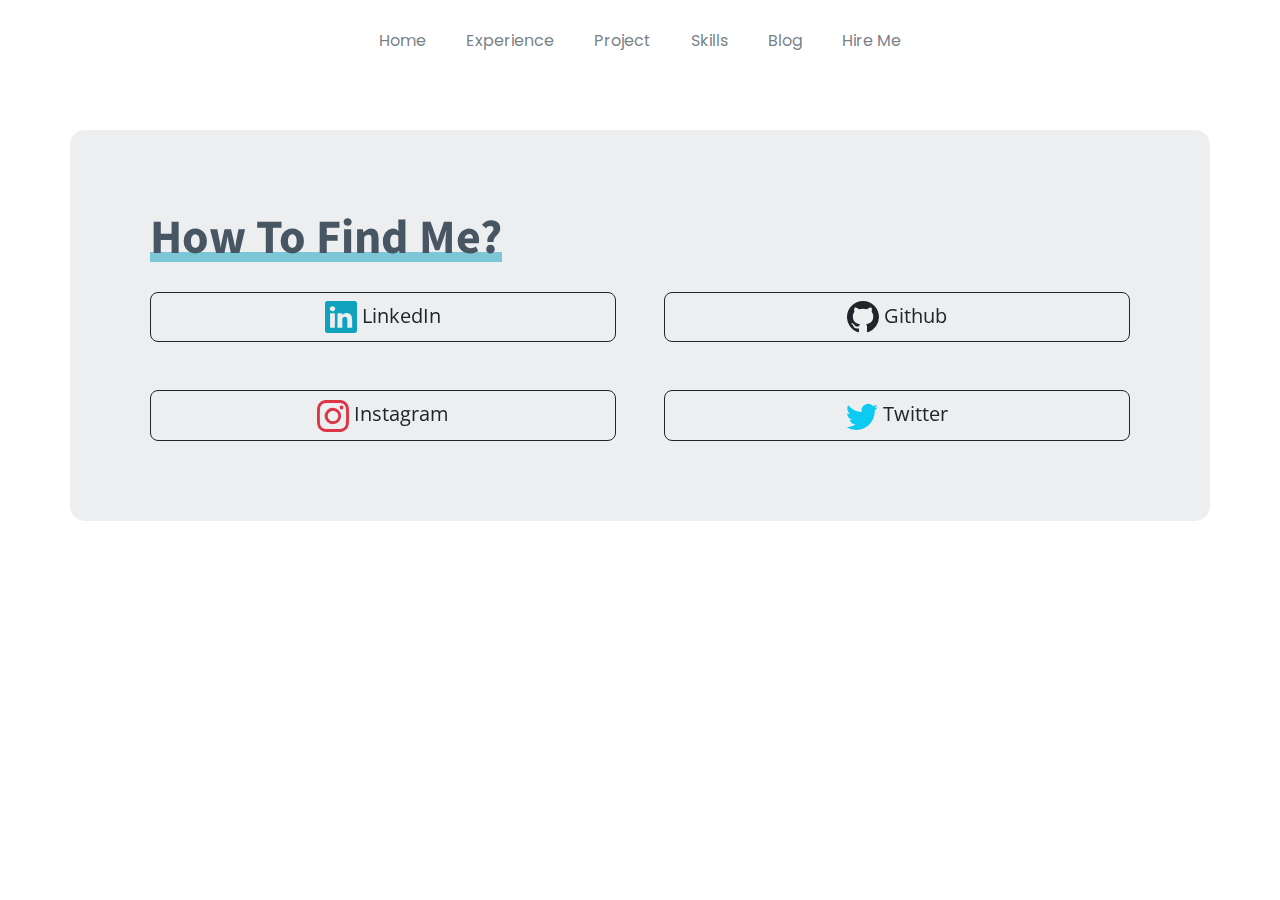
==== contact.html @ 743fdf77 "first commit" ====
<!DOCTYPE html>
<html lang="en">

<head>
    <meta charset="utf-8">
    <meta content="width=device-width, initial-scale=1.0" name="viewport">

    <title>Ahmad Nurul Laiq</title>
    <meta content="" name="description">
    <meta content="" name="keywords">

    <!-- Favicons -->
    <!-- <link href="assets/img/favicon.png" rel="icon">
  <link href="assets/img/apple-touch-icon.png" rel="apple-touch-icon"> -->

    <!-- Google Fonts -->
    <link rel="preconnect" href="https://fonts.googleapis.com">
    <link rel="preconnect" href="https://fonts.gstatic.com" crossorigin>
    <link
        href="https://fonts.googleapis.com/css2?family=Open+Sans:ital,wght@0,300;0,400;0,500;0,600;0,700;1,300;1,400;1,500;1,600;1,700&family=Poppins:ital,wght@0,300;0,400;0,500;0,600;0,700;1,300;1,400;1,500;1,600;1,700&family=Source+Sans+Pro:ital,wght@0,300;0,400;0,600;0,700;1,300;1,400;1,600;1,700&display=swap"
        rel="stylesheet">

    <!-- Vendor CSS Files -->
    <link href="assets/vendor/bootstrap/css/bootstrap.min.css" rel="stylesheet">
    <link href="assets/vendor/bootstrap-icons/bootstrap-icons.css" rel="stylesheet">
    <link href="assets/vendor/aos/aos.css" rel="stylesheet">
    <link href="assets/vendor/glightbox/css/glightbox.min.css" rel="stylesheet">
    <link href="assets/vendor/swiper/swiper-bundle.min.css" rel="stylesheet">

    <!-- Variables CSS Files. Uncomment your preferred color scheme -->
    <link href="assets/css/variables.css" rel="stylesheet">

    <!-- Template Main CSS File -->
    <link href="assets/css/main.css" rel="stylesheet">
</head>

<body>

    <!-- ======= Header ======= -->
    <header id="header" class="header mb-5" data-scrollto-offset="0">
        <div class="container-fluid d-flex align-items-center justify-content-center">

            <nav id="navbar" class="navbar">
                <ul>
                    <li><a class="nav-link scrollto" href="/">Home</a></li>
                    <li><a class="nav-link scrollto" href="/experience.html">Experience</a></li>
                    <li><a class="nav-link scrollto" href="/projects.html">Project</a></li>
                    <li><a class="nav-link scrollto" href="/skills.html">Skills</a></li>
                    <li><a class="nav-link scrollto" href="/blog.html">Blog</a></li>
                    <li><a class="nav-link scrollto" href="/contact.html">Hire Me</a></li>
                </ul>
                <i class="bi bi-list mobile-nav-toggle d-none"></i>
            </nav><!-- .navbar -->

        </div>
    </header><!-- End Header -->

    <section id="cta" class="cta d-flex align-items-center">
        <div class="container aos-init aos-animate" data-aos="zoom-out">
            <div class="col-lg-6 col-md-6 content d-flex flex-column justify-content-center">
                <h3 class="mb-4"><em>How To Find Me?</em></h3>
            </div>

            <div class="row g-5">
                <div class="col-lg-6 col-md-6 content d-flex flex-column justify-content-center">
                    <a href="https://linkedin.com/in/ahmad-nurul-laiq/" target="_blank" class="btn btn-outline-dark btn-lg">
                        <svg xmlns="http://www.w3.org/2000/svg" width="32" height="32" fill="currentColor" class="bi bi-linkedin text-primary" viewBox="0 0 16 16">
                            <path d="M0 1.146C0 .513.526 0 1.175 0h13.65C15.474 0 16 .513 16 1.146v13.708c0 .633-.526 1.146-1.175 1.146H1.175C.526 16 0 15.487 0 14.854V1.146zm4.943 12.248V6.169H2.542v7.225h2.401zm-1.2-8.212c.837 0 1.358-.554 1.358-1.248-.015-.709-.52-1.248-1.342-1.248-.822 0-1.359.54-1.359 1.248 0 .694.521 1.248 1.327 1.248h.016zm4.908 8.212V9.359c0-.216.016-.432.08-.586.173-.431.568-.878 1.232-.878.869 0 1.216.662 1.216 1.634v3.865h2.401V9.25c0-2.22-1.184-3.252-2.764-3.252-1.274 0-1.845.7-2.165 1.193v.025h-.016a5.54 5.54 0 0 1 .016-.025V6.169h-2.4c.03.678 0 7.225 0 7.225h2.4z"/>
                          </svg>
                        LinkedIn
                      </a>
                </div>
                <div class="col-lg-6 col-md-6 content d-flex flex-column justify-content-center">
                    <a href="https://github.com/ahmadlaiq97" target="_blank" class="btn btn-outline-dark btn-lg">
                        <svg xmlns="http://www.w3.org/2000/svg" width="32" height="32" fill="currentColor" class="bi bi-github text-dark" viewBox="0 0 16 16">
                            <path d="M8 0C3.58 0 0 3.58 0 8c0 3.54 2.29 6.53 5.47 7.59.4.07.55-.17.55-.38 0-.19-.01-.82-.01-1.49-2.01.37-2.53-.49-2.69-.94-.09-.23-.48-.94-.82-1.13-.28-.15-.68-.52-.01-.53.63-.01 1.08.58 1.23.82.72 1.21 1.87.87 2.33.66.07-.52.28-.87.51-1.07-1.78-.2-3.64-.89-3.64-3.95 0-.87.31-1.59.82-2.15-.08-.2-.36-1.02.08-2.12 0 0 .67-.21 2.2.82.64-.18 1.32-.27 2-.27.68 0 1.36.09 2 .27 1.53-1.04 2.2-.82 2.2-.82.44 1.1.16 1.92.08 2.12.51.56.82 1.27.82 2.15 0 3.07-1.87 3.75-3.65 3.95.29.25.54.73.54 1.48 0 1.07-.01 1.93-.01 2.2 0 .21.15.46.55.38A8.012 8.012 0 0 0 16 8c0-4.42-3.58-8-8-8z"/>
                          </svg>
                        Github
                      </a>
                </div>
                <div class="col-lg-6 col-md-6 content d-flex flex-column justify-content-center">
                    <a href="https://www.instagram.com/ahmadlaiq__" target="_blank" class="btn btn-outline-dark btn-lg">
                        <svg xmlns="http://www.w3.org/2000/svg" width="32" height="32" fill="currentColor" class="bi bi-instagram text-danger" viewBox="0 0 16 16">
                            <path d="M8 0C5.829 0 5.556.01 4.703.048 3.85.088 3.269.222 2.76.42a3.917 3.917 0 0 0-1.417.923A3.927 3.927 0 0 0 .42 2.76C.222 3.268.087 3.85.048 4.7.01 5.555 0 5.827 0 8.001c0 2.172.01 2.444.048 3.297.04.852.174 1.433.372 1.942.205.526.478.972.923 1.417.444.445.89.719 1.416.923.51.198 1.09.333 1.942.372C5.555 15.99 5.827 16 8 16s2.444-.01 3.298-.048c.851-.04 1.434-.174 1.943-.372a3.916 3.916 0 0 0 1.416-.923c.445-.445.718-.891.923-1.417.197-.509.332-1.09.372-1.942C15.99 10.445 16 10.173 16 8s-.01-2.445-.048-3.299c-.04-.851-.175-1.433-.372-1.941a3.926 3.926 0 0 0-.923-1.417A3.911 3.911 0 0 0 13.24.42c-.51-.198-1.092-.333-1.943-.372C10.443.01 10.172 0 7.998 0h.003zm-.717 1.442h.718c2.136 0 2.389.007 3.232.046.78.035 1.204.166 1.486.275.373.145.64.319.92.599.28.28.453.546.598.92.11.281.24.705.275 1.485.039.843.047 1.096.047 3.231s-.008 2.389-.047 3.232c-.035.78-.166 1.203-.275 1.485a2.47 2.47 0 0 1-.599.919c-.28.28-.546.453-.92.598-.28.11-.704.24-1.485.276-.843.038-1.096.047-3.232.047s-2.39-.009-3.233-.047c-.78-.036-1.203-.166-1.485-.276a2.478 2.478 0 0 1-.92-.598 2.48 2.48 0 0 1-.6-.92c-.109-.281-.24-.705-.275-1.485-.038-.843-.046-1.096-.046-3.233 0-2.136.008-2.388.046-3.231.036-.78.166-1.204.276-1.486.145-.373.319-.64.599-.92.28-.28.546-.453.92-.598.282-.11.705-.24 1.485-.276.738-.034 1.024-.044 2.515-.045v.002zm4.988 1.328a.96.96 0 1 0 0 1.92.96.96 0 0 0 0-1.92zm-4.27 1.122a4.109 4.109 0 1 0 0 8.217 4.109 4.109 0 0 0 0-8.217zm0 1.441a2.667 2.667 0 1 1 0 5.334 2.667 2.667 0 0 1 0-5.334z"/>
                          </svg>
                        Instagram
                      </a>
                </div>
                <div class="col-lg-6 col-md-6 content d-flex flex-column justify-content-center">
                    <a href="https://www.twitter.com/laiqahmad97" target="_blank" class="btn btn-outline-dark btn-lg">
                        <svg xmlns="http://www.w3.org/2000/svg" width="32" height="32" fill="currentColor" class="bi bi-twitter text-info" viewBox="0 0 16 16">
                            <path d="M5.026 15c6.038 0 9.341-5.003 9.341-9.334 0-.14 0-.282-.006-.422A6.685 6.685 0 0 0 16 3.542a6.658 6.658 0 0 1-1.889.518 3.301 3.301 0 0 0 1.447-1.817 6.533 6.533 0 0 1-2.087.793A3.286 3.286 0 0 0 7.875 6.03a9.325 9.325 0 0 1-6.767-3.429 3.289 3.289 0 0 0 1.018 4.382A3.323 3.323 0 0 1 .64 6.575v.045a3.288 3.288 0 0 0 2.632 3.218 3.203 3.203 0 0 1-.865.115 3.23 3.23 0 0 1-.614-.057 3.283 3.283 0 0 0 3.067 2.277A6.588 6.588 0 0 1 .78 13.58a6.32 6.32 0 0 1-.78-.045A9.344 9.344 0 0 0 5.026 15z"/>
                          </svg>
                        Twitter
                      </a>
                </div>
            </div>

        </div>
    </section>

    <div id="preloader"></div>

    <!-- Vendor JS Files -->
    <script src="assets/vendor/bootstrap/js/bootstrap.bundle.min.js"></script>
    <script src="assets/vendor/aos/aos.js"></script>
    <script src="assets/vendor/glightbox/js/glightbox.min.js"></script>
    <script src="assets/vendor/isotope-layout/isotope.pkgd.min.js"></script>
    <script src="assets/vendor/swiper/swiper-bundle.min.js"></script>
    <script src="assets/vendor/php-email-form/validate.js"></script>

    <!-- Template Main JS File -->
    <script src="assets/js/main.js"></script>

</body>

</html>
---- assets/css/variables.css ----
:root {

  /* Fonts */
  --font-default: 'Open Sans', system-ui, -apple-system, "Segoe UI", Roboto, "Helvetica Neue", Arial, "Noto Sans", "Liberation Sans", sans-serif, "Apple Color Emoji", "Segoe UI Emoji", "Segoe UI Symbol", "Noto Color Emoji";
  --font-primary: 'Source Sans Pro', sans-serif;
  --font-secondary: 'Poppins', sans-serif;

  /* Colors */
  /* The *-rgb color names are simply the RGB converted value of the corresponding color for use in the rgba() function */

  /* Default text color */
  --color-default: #1a1f24;
  --color-default-rgb: 26, 31, 36;

  /* Defult links color */
  --color-links: #0ea2bd;
  --color-links-hover: #1ec3e0;

  /* Primay colors */
  --color-primary: #0ea2bd;
  --color-primary-light: #1ec3e0;
  --color-primary-dark: #0189a1;

  --color-primary-rgb: 14, 162, 189;
  --color-primary-light-rgb: 30, 195, 224;
  --color-primary-dark-rgb: 1, 137, 161;

  /* Secondary colors */
  --color-secondary: #485664;
  --color-secondary-light: #8f9fae;
  --color-secondary-dark: #3a4753;

  --color-secondary-rgb: 72, 86, 100;
  --color-secondary-light-rgb: 143, 159, 174;
  --color-secondary-dark-rgb: 58, 71, 83;

  /* General colors */
  --color-blue: #0d6efd;
  --color-blue-rgb: 13, 110, 253;

  --color-indigo: #6610f2;
  --color-indigo-rgb: 102, 16, 242;

  --color-purple: #6f42c1;
  --color-purple-rgb: 111, 66, 193;

  --color-pink: #f3268c;
  --color-pink-rgb: 243, 38, 140;

  --color-red: #df1529;
  --color-red-rgb: 223, 21, 4;

  --color-orange: #fd7e14;
  --color-orange-rgb: 253, 126, 20;

  --color-yellow: #ffc107;
  --color-yellow-rgb: 255, 193, 7;

  --color-green: #059652;
  --color-green-rgb: 5, 150, 82;

  --color-teal: #20c997;
  --color-teal-rgb: 32, 201, 151;

  --color-cyan: #0dcaf0;
  --color-cyan-rgb: 13, 202, 240;

  --color-white: #ffffff;
  --color-white-rgb: 255, 255, 255;

  --color-gray: #6c757d;
  --color-gray-rgb: 108, 117, 125;

  --color-black: #000000;
  --color-black-rgb: 0, 0, 0;
  
}

/*--------------------------------------------------------------
# 2. Override default Bootstrap variables
--------------------------------------------------------------*/
:root {

  --bs-blue: var(--color-blue);
  --bs-indigo: var(--color-indigo);
  --bs-purple: var(--color-purple);
  --bs-pink: var(--color-pink);
  --bs-red: var(--color-red);
  --bs-orange: var(--color-orange);
  --bs-yellow: var(--color-yellow);
  --bs-green: var(--color-green);
  --bs-teal: var(--color-teal);
  --bs-cyan: var(--color-cyan);
  --bs-white: var(--color-white);
  --bs-gray: var(--color-gray);
  --bs-gray-dark: #343a40;
  --bs-gray-100: #f8f9fa;
  --bs-gray-200: #e9ecef;
  --bs-gray-300: #dee2e6;
  --bs-gray-400: #ced4da;
  --bs-gray-500: #adb5bd;
  --bs-gray-600: #6c757d;
  --bs-gray-700: #495057;
  --bs-gray-800: #343a40;
  --bs-gray-900: #212529;
  --bs-primary: var(--color-blue);
  --bs-secondary: var(--color-blue);
  --bs-success: #198754;
  --bs-info: #0dcaf0;
  --bs-warning: #ffc107;
  --bs-danger: #dc3545;
  --bs-light: #f8f9fa;
  --bs-dark: #212529;
  --bs-primary-rgb: var(--color-primary-rgb);
  --bs-secondary-rgb: var(--color-secondary-rgb);
  --bs-success-rgb: 25, 135, 84;
  --bs-info-rgb: 13, 202, 240;
  --bs-warning-rgb: 255, 193, 7;
  --bs-danger-rgb: 220, 53, 69;
  --bs-light-rgb: 248, 249, 250;
  --bs-dark-rgb: 33, 37, 41;
  --bs-white-rgb: var(--color-white-rgb);
  --bs-black-rgb: var(--color-black-rgb);
  --bs-body-color-rgb: var(--color-default-rgb);
  --bs-body-bg-rgb: 255, 255, 255;
  --bs-font-sans-serif: var(--font-default);
  --bs-font-monospace: SFMono-Regular, Menlo, Monaco, Consolas, "Liberation Mono", "Courier New", monospace;
  --bs-gradient: linear-gradient(180deg, rgba(255, 255, 255, 0.15), rgba(255, 255, 255, 0));
  --bs-body-font-family: var(--font-default);
  --bs-body-font-size: 1rem;
  --bs-body-font-weight: 400;
  --bs-body-line-height: 1.5;
  --bs-body-color: var(--color-default);
  --bs-body-bg: #fff;

}

/*--------------------------------------------------------------
# 3. Set color and background class names
--------------------------------------------------------------*/
/* Fonts */
.font-default { font-family: var(--font-default) !important; }
.font-primary { font-family: var(--font-primary) !important;}
.font-secondary { font-family: var(--font-secondary) !important; }

/* Text Colors */
.color-default { color: var(--color-default) !important; }
.color-links { color: var(--color-links) !important; }
.color-links:hover { color: var(--color-links-hover) !important; }
.color-primary { color: var(--color-primary) !important; }
.color-primary-light { color: var(--color-primary-light) !important; }
.color-primary-dark { color: var(--color-primary-dark) !important; }
.color-secondary { color: var(--color-secondary) !important; }
.color-secondary-light { color: var(--color-secondary-light) !important; }
.color-secondary-dark { color: var(--color-secondary-dark) !important; }
.color-blue { color: var(--color-blue) !important; }
.color-indigo { color: var(--color-indigo) !important; }
.color-purple { color: var(--color-purple) !important; }
.color-pink { color: var(--color-pink) !important; }
.color-red { color: var(--color-red) !important; }
.color-orange { color: var(--color-orange) !important; }
.color-yellow { color: var(--color-yellow) !important; }
.color-green { color: var(--color-green) !important; }
.color-teal { color: var(--color-teal) !important; }
.color-cyan { color: var(--color-cyan) !important; }
.color-white { color: var(--color-white) !important; }
.color-gray { color: var(--color-gray) !important; }
.color-black { color: var(--color-black) !important; }

/* Background Colors */
.bg-default { background-color: var(--color-default) !important; }
.bg-primary { background-color: var(--color-primary) !important; }
.bg-primary-light { background-color: var(--color-primary-light) !important; }
.bg-primary-dark { background-color: var(--color-primary-dark) !important; }
.bg-secondary { background-color: var(--color-secondary) !important; }
.bg-secondary-light { background-color: var(--color-secondary-light) !important; }
.bg-secondary-dark { background-color: var(--color-secondary-dark) !important; }
.bg-blue { background-color: var(--color-blue) !important; }
.bg-indigo { background-color: var(--color-indigo) !important; }
.bg-purple { background-color: var(--color-purple) !important; }
.bg-pink { background-color: var(--color-pink) !important; }
.bg-red { background-color: var(--color-red) !important; }
.bg-orange { background-color: var(--color-orange) !important; }
.bg-yellow { background-color: var(--color-yellow) !important; }
.bg-green { background-color: var(--color-green) !important; }
.bg-teal { background-color: var(--color-teal) !important; }
.bg-cyan { background-color: var(--color-cyan) !important; }
.bg-white { background-color: var(--color-white) !important; }
.bg-gray { background-color: var(--color-gray) !important; }
.bg-black { background-color: var(--color-black) !important; }
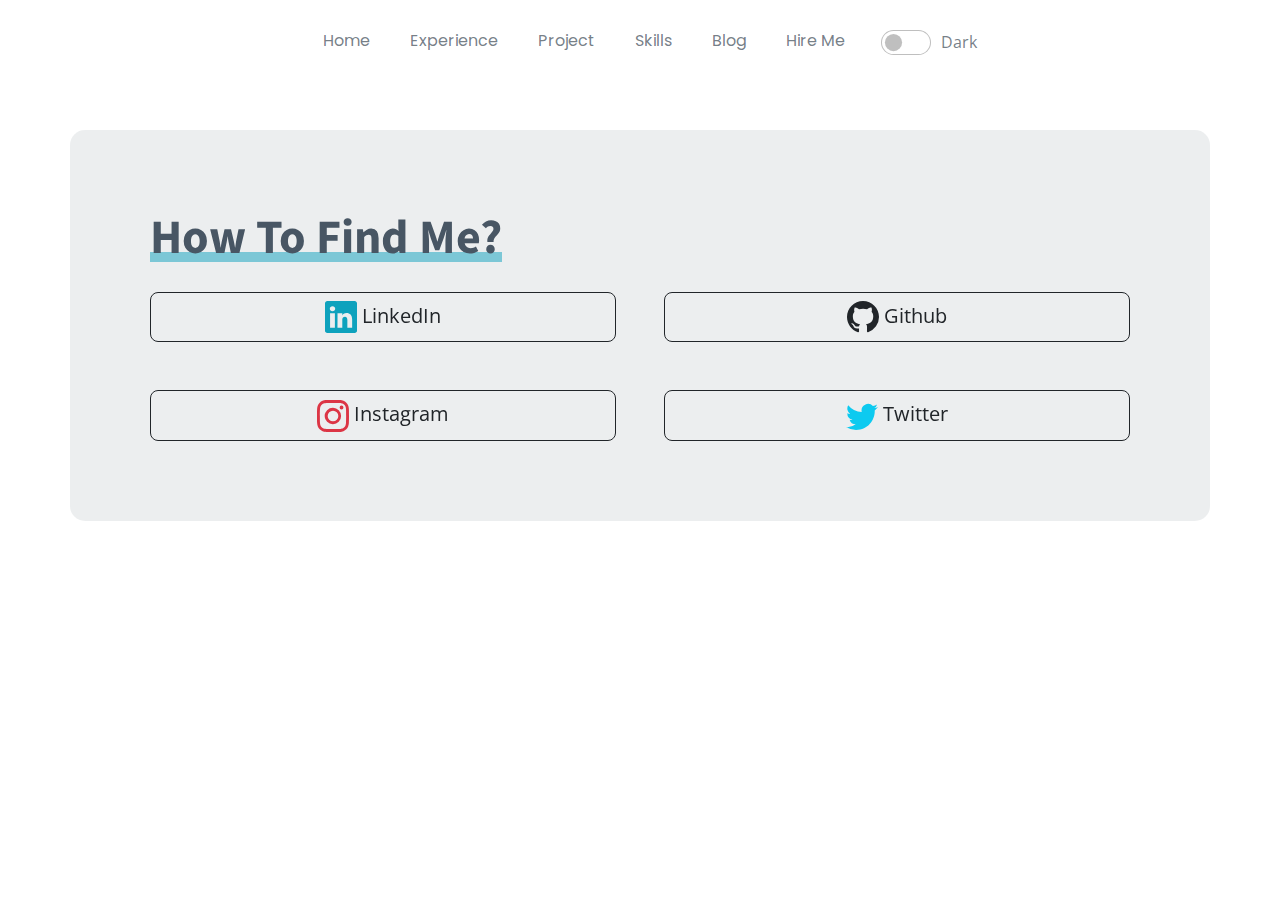
==== commit 63dd5dc6: "add darkmode" ====
--- a/contact.html
+++ b/contact.html
@@ -2,116 +2,152 @@
 <html lang="en">
 
 <head>
-    <meta charset="utf-8">
-    <meta content="width=device-width, initial-scale=1.0" name="viewport">
+  <meta charset="utf-8">
+  <meta content="width=device-width, initial-scale=1.0" name="viewport">
 
-    <title>Ahmad Nurul Laiq</title>
-    <meta content="" name="description">
-    <meta content="" name="keywords">
+  <title>Ahmad Nurul Laiq</title>
+  <meta content="" name="description">
+  <meta content="" name="keywords">
 
-    <!-- Favicons -->
-    <!-- <link href="assets/img/favicon.png" rel="icon">
+  <!-- Favicons -->
+  <!-- <link href="assets/img/favicon.png" rel="icon">
   <link href="assets/img/apple-touch-icon.png" rel="apple-touch-icon"> -->
 
-    <!-- Google Fonts -->
-    <link rel="preconnect" href="https://fonts.googleapis.com">
-    <link rel="preconnect" href="https://fonts.gstatic.com" crossorigin>
-    <link
-        href="https://fonts.googleapis.com/css2?family=Open+Sans:ital,wght@0,300;0,400;0,500;0,600;0,700;1,300;1,400;1,500;1,600;1,700&family=Poppins:ital,wght@0,300;0,400;0,500;0,600;0,700;1,300;1,400;1,500;1,600;1,700&family=Source+Sans+Pro:ital,wght@0,300;0,400;0,600;0,700;1,300;1,400;1,600;1,700&display=swap"
-        rel="stylesheet">
+  <!-- Google Fonts -->
+  <link rel="preconnect" href="https://fonts.googleapis.com">
+  <link rel="preconnect" href="https://fonts.gstatic.com" crossorigin>
+  <link
+    href="https://fonts.googleapis.com/css2?family=Open+Sans:ital,wght@0,300;0,400;0,500;0,600;0,700;1,300;1,400;1,500;1,600;1,700&family=Poppins:ital,wght@0,300;0,400;0,500;0,600;0,700;1,300;1,400;1,500;1,600;1,700&family=Source+Sans+Pro:ital,wght@0,300;0,400;0,600;0,700;1,300;1,400;1,600;1,700&display=swap"
+    rel="stylesheet">
 
-    <!-- Vendor CSS Files -->
-    <link href="assets/vendor/bootstrap/css/bootstrap.min.css" rel="stylesheet">
-    <link href="assets/vendor/bootstrap-icons/bootstrap-icons.css" rel="stylesheet">
-    <link href="assets/vendor/aos/aos.css" rel="stylesheet">
-    <link href="assets/vendor/glightbox/css/glightbox.min.css" rel="stylesheet">
-    <link href="assets/vendor/swiper/swiper-bundle.min.css" rel="stylesheet">
+  <!-- Vendor CSS Files -->
+  <link href="assets/vendor/bootstrap/css/bootstrap.min.css" rel="stylesheet">
+  <link href="assets/vendor/bootstrap-icons/bootstrap-icons.css" rel="stylesheet">
+  <link href="assets/vendor/aos/aos.css" rel="stylesheet">
+  <link href="assets/vendor/glightbox/css/glightbox.min.css" rel="stylesheet">
+  <link href="assets/vendor/swiper/swiper-bundle.min.css" rel="stylesheet">
 
-    <!-- Variables CSS Files. Uncomment your preferred color scheme -->
-    <link href="assets/css/variables.css" rel="stylesheet">
+  <!-- Variables CSS Files. Uncomment your preferred color scheme -->
+  <link href="assets/css/variables.css" rel="stylesheet">
 
-    <!-- Template Main CSS File -->
-    <link href="assets/css/main.css" rel="stylesheet">
+  <!-- Template Main CSS File -->
+  <link href="assets/css/main.css" rel="stylesheet">
 </head>
 
 <body>
 
-    <!-- ======= Header ======= -->
-    <header id="header" class="header mb-5" data-scrollto-offset="0">
-        <div class="container-fluid d-flex align-items-center justify-content-center">
+  <!-- ======= Header ======= -->
+  <header id="header" class="header mb-5" data-scrollto-offset="0">
+    <div class="container-fluid d-flex align-items-center justify-content-center">
 
-            <nav id="navbar" class="navbar">
-                <ul>
-                    <li><a class="nav-link scrollto" href="/">Home</a></li>
-                    <li><a class="nav-link scrollto" href="/experience.html">Experience</a></li>
-                    <li><a class="nav-link scrollto" href="/projects.html">Project</a></li>
-                    <li><a class="nav-link scrollto" href="/skills.html">Skills</a></li>
-                    <li><a class="nav-link scrollto" href="/blog.html">Blog</a></li>
-                    <li><a class="nav-link scrollto" href="/contact.html">Hire Me</a></li>
-                </ul>
-                <i class="bi bi-list mobile-nav-toggle d-none"></i>
-            </nav><!-- .navbar -->
+      <nav id="navbar" class="navbar">
+        <ul>
+          <li><a class="nav-link scrollto" href="/">Home</a></li>
+          <li><a class="nav-link scrollto" href="/experience.html">Experience</a></li>
+          <li><a class="nav-link scrollto" href="/projects.html">Project</a></li>
+          <li><a class="nav-link scrollto" href="/skills.html">Skills</a></li>
+          <li><a class="nav-link scrollto" href="#">Blog</a></li>
+          <li><a class="nav-link scrollto" href="/contact.html">Hire Me</a></li>
+          <li>
+            <div class="form-check form-switch nav-link scrollto">
+              <input type="checkbox" class="form-check-input" id="checkbox" onclick="setDarkMode()">
+              <label class="custom-control-label mt-1" for="checkbox">Dark</label>
+            </div>
+          </li>
+        </ul>
+        <i class="bi bi-list mobile-nav-toggle d-none"></i>
+      </nav><!-- .navbar -->
 
+    </div>
+  </header><!-- End Header -->
+
+  <section id="cta" class="cta d-flex align-items-center">
+    <div class="container aos-init aos-animate" data-aos="zoom-out">
+      <div class="col-lg-6 col-md-6 content d-flex flex-column justify-content-center">
+        <h3 class="mb-4"><em>How To Find Me?</em></h3>
+      </div>
+
+      <div class="row g-5">
+        <div class="col-lg-6 col-md-6 content d-flex flex-column justify-content-center">
+          <a href="https://linkedin.com/in/ahmad-nurul-laiq/" target="_blank" class="btn btn-outline-dark btn-lg">
+            <svg xmlns="http://www.w3.org/2000/svg" width="32" height="32" fill="currentColor"
+              class="bi bi-linkedin text-primary" viewBox="0 0 16 16">
+              <path
+                d="M0 1.146C0 .513.526 0 1.175 0h13.65C15.474 0 16 .513 16 1.146v13.708c0 .633-.526 1.146-1.175 1.146H1.175C.526 16 0 15.487 0 14.854V1.146zm4.943 12.248V6.169H2.542v7.225h2.401zm-1.2-8.212c.837 0 1.358-.554 1.358-1.248-.015-.709-.52-1.248-1.342-1.248-.822 0-1.359.54-1.359 1.248 0 .694.521 1.248 1.327 1.248h.016zm4.908 8.212V9.359c0-.216.016-.432.08-.586.173-.431.568-.878 1.232-.878.869 0 1.216.662 1.216 1.634v3.865h2.401V9.25c0-2.22-1.184-3.252-2.764-3.252-1.274 0-1.845.7-2.165 1.193v.025h-.016a5.54 5.54 0 0 1 .016-.025V6.169h-2.4c.03.678 0 7.225 0 7.225h2.4z" />
+            </svg>
+            LinkedIn
+          </a>
         </div>
-    </header><!-- End Header -->
+        <div class="col-lg-6 col-md-6 content d-flex flex-column justify-content-center">
+          <a href="https://github.com/ahmadlaiq97" target="_blank" class="btn btn-outline-dark btn-lg">
+            <svg xmlns="http://www.w3.org/2000/svg" width="32" height="32" fill="currentColor"
+              class="bi bi-github text-dark" viewBox="0 0 16 16">
+              <path
+                d="M8 0C3.58 0 0 3.58 0 8c0 3.54 2.29 6.53 5.47 7.59.4.07.55-.17.55-.38 0-.19-.01-.82-.01-1.49-2.01.37-2.53-.49-2.69-.94-.09-.23-.48-.94-.82-1.13-.28-.15-.68-.52-.01-.53.63-.01 1.08.58 1.23.82.72 1.21 1.87.87 2.33.66.07-.52.28-.87.51-1.07-1.78-.2-3.64-.89-3.64-3.95 0-.87.31-1.59.82-2.15-.08-.2-.36-1.02.08-2.12 0 0 .67-.21 2.2.82.64-.18 1.32-.27 2-.27.68 0 1.36.09 2 .27 1.53-1.04 2.2-.82 2.2-.82.44 1.1.16 1.92.08 2.12.51.56.82 1.27.82 2.15 0 3.07-1.87 3.75-3.65 3.95.29.25.54.73.54 1.48 0 1.07-.01 1.93-.01 2.2 0 .21.15.46.55.38A8.012 8.012 0 0 0 16 8c0-4.42-3.58-8-8-8z" />
+            </svg>
+            Github
+          </a>
+        </div>
+        <div class="col-lg-6 col-md-6 content d-flex flex-column justify-content-center">
+          <a href="https://www.instagram.com/ahmadlaiq__" target="_blank" class="btn btn-outline-dark btn-lg">
+            <svg xmlns="http://www.w3.org/2000/svg" width="32" height="32" fill="currentColor"
+              class="bi bi-instagram text-danger" viewBox="0 0 16 16">
+              <path
+                d="M8 0C5.829 0 5.556.01 4.703.048 3.85.088 3.269.222 2.76.42a3.917 3.917 0 0 0-1.417.923A3.927 3.927 0 0 0 .42 2.76C.222 3.268.087 3.85.048 4.7.01 5.555 0 5.827 0 8.001c0 2.172.01 2.444.048 3.297.04.852.174 1.433.372 1.942.205.526.478.972.923 1.417.444.445.89.719 1.416.923.51.198 1.09.333 1.942.372C5.555 15.99 5.827 16 8 16s2.444-.01 3.298-.048c.851-.04 1.434-.174 1.943-.372a3.916 3.916 0 0 0 1.416-.923c.445-.445.718-.891.923-1.417.197-.509.332-1.09.372-1.942C15.99 10.445 16 10.173 16 8s-.01-2.445-.048-3.299c-.04-.851-.175-1.433-.372-1.941a3.926 3.926 0 0 0-.923-1.417A3.911 3.911 0 0 0 13.24.42c-.51-.198-1.092-.333-1.943-.372C10.443.01 10.172 0 7.998 0h.003zm-.717 1.442h.718c2.136 0 2.389.007 3.232.046.78.035 1.204.166 1.486.275.373.145.64.319.92.599.28.28.453.546.598.92.11.281.24.705.275 1.485.039.843.047 1.096.047 3.231s-.008 2.389-.047 3.232c-.035.78-.166 1.203-.275 1.485a2.47 2.47 0 0 1-.599.919c-.28.28-.546.453-.92.598-.28.11-.704.24-1.485.276-.843.038-1.096.047-3.232.047s-2.39-.009-3.233-.047c-.78-.036-1.203-.166-1.485-.276a2.478 2.478 0 0 1-.92-.598 2.48 2.48 0 0 1-.6-.92c-.109-.281-.24-.705-.275-1.485-.038-.843-.046-1.096-.046-3.233 0-2.136.008-2.388.046-3.231.036-.78.166-1.204.276-1.486.145-.373.319-.64.599-.92.28-.28.546-.453.92-.598.282-.11.705-.24 1.485-.276.738-.034 1.024-.044 2.515-.045v.002zm4.988 1.328a.96.96 0 1 0 0 1.92.96.96 0 0 0 0-1.92zm-4.27 1.122a4.109 4.109 0 1 0 0 8.217 4.109 4.109 0 0 0 0-8.217zm0 1.441a2.667 2.667 0 1 1 0 5.334 2.667 2.667 0 0 1 0-5.334z" />
+            </svg>
+            Instagram
+          </a>
+        </div>
+        <div class="col-lg-6 col-md-6 content d-flex flex-column justify-content-center">
+          <a href="https://www.twitter.com/laiqahmad97" target="_blank" class="btn btn-outline-dark btn-lg">
+            <svg xmlns="http://www.w3.org/2000/svg" width="32" height="32" fill="currentColor"
+              class="bi bi-twitter text-info" viewBox="0 0 16 16">
+              <path
+                d="M5.026 15c6.038 0 9.341-5.003 9.341-9.334 0-.14 0-.282-.006-.422A6.685 6.685 0 0 0 16 3.542a6.658 6.658 0 0 1-1.889.518 3.301 3.301 0 0 0 1.447-1.817 6.533 6.533 0 0 1-2.087.793A3.286 3.286 0 0 0 7.875 6.03a9.325 9.325 0 0 1-6.767-3.429 3.289 3.289 0 0 0 1.018 4.382A3.323 3.323 0 0 1 .64 6.575v.045a3.288 3.288 0 0 0 2.632 3.218 3.203 3.203 0 0 1-.865.115 3.23 3.23 0 0 1-.614-.057 3.283 3.283 0 0 0 3.067 2.277A6.588 6.588 0 0 1 .78 13.58a6.32 6.32 0 0 1-.78-.045A9.344 9.344 0 0 0 5.026 15z" />
+            </svg>
+            Twitter
+          </a>
+        </div>
+      </div>
 
-    <section id="cta" class="cta d-flex align-items-center">
-        <div class="container aos-init aos-animate" data-aos="zoom-out">
-            <div class="col-lg-6 col-md-6 content d-flex flex-column justify-content-center">
-                <h3 class="mb-4"><em>How To Find Me?</em></h3>
-            </div>
+    </div>
+  </section>
 
-            <div class="row g-5">
-                <div class="col-lg-6 col-md-6 content d-flex flex-column justify-content-center">
-                    <a href="https://linkedin.com/in/ahmad-nurul-laiq/" target="_blank" class="btn btn-outline-dark btn-lg">
-                        <svg xmlns="http://www.w3.org/2000/svg" width="32" height="32" fill="currentColor" class="bi bi-linkedin text-primary" viewBox="0 0 16 16">
-                            <path d="M0 1.146C0 .513.526 0 1.175 0h13.65C15.474 0 16 .513 16 1.146v13.708c0 .633-.526 1.146-1.175 1.146H1.175C.526 16 0 15.487 0 14.854V1.146zm4.943 12.248V6.169H2.542v7.225h2.401zm-1.2-8.212c.837 0 1.358-.554 1.358-1.248-.015-.709-.52-1.248-1.342-1.248-.822 0-1.359.54-1.359 1.248 0 .694.521 1.248 1.327 1.248h.016zm4.908 8.212V9.359c0-.216.016-.432.08-.586.173-.431.568-.878 1.232-.878.869 0 1.216.662 1.216 1.634v3.865h2.401V9.25c0-2.22-1.184-3.252-2.764-3.252-1.274 0-1.845.7-2.165 1.193v.025h-.016a5.54 5.54 0 0 1 .016-.025V6.169h-2.4c.03.678 0 7.225 0 7.225h2.4z"/>
-                          </svg>
-                        LinkedIn
-                      </a>
-                </div>
-                <div class="col-lg-6 col-md-6 content d-flex flex-column justify-content-center">
-                    <a href="https://github.com/ahmadlaiq97" target="_blank" class="btn btn-outline-dark btn-lg">
-                        <svg xmlns="http://www.w3.org/2000/svg" width="32" height="32" fill="currentColor" class="bi bi-github text-dark" viewBox="0 0 16 16">
-                            <path d="M8 0C3.58 0 0 3.58 0 8c0 3.54 2.29 6.53 5.47 7.59.4.07.55-.17.55-.38 0-.19-.01-.82-.01-1.49-2.01.37-2.53-.49-2.69-.94-.09-.23-.48-.94-.82-1.13-.28-.15-.68-.52-.01-.53.63-.01 1.08.58 1.23.82.72 1.21 1.87.87 2.33.66.07-.52.28-.87.51-1.07-1.78-.2-3.64-.89-3.64-3.95 0-.87.31-1.59.82-2.15-.08-.2-.36-1.02.08-2.12 0 0 .67-.21 2.2.82.64-.18 1.32-.27 2-.27.68 0 1.36.09 2 .27 1.53-1.04 2.2-.82 2.2-.82.44 1.1.16 1.92.08 2.12.51.56.82 1.27.82 2.15 0 3.07-1.87 3.75-3.65 3.95.29.25.54.73.54 1.48 0 1.07-.01 1.93-.01 2.2 0 .21.15.46.55.38A8.012 8.012 0 0 0 16 8c0-4.42-3.58-8-8-8z"/>
-                          </svg>
-                        Github
-                      </a>
-                </div>
-                <div class="col-lg-6 col-md-6 content d-flex flex-column justify-content-center">
-                    <a href="https://www.instagram.com/ahmadlaiq__" target="_blank" class="btn btn-outline-dark btn-lg">
-                        <svg xmlns="http://www.w3.org/2000/svg" width="32" height="32" fill="currentColor" class="bi bi-instagram text-danger" viewBox="0 0 16 16">
-                            <path d="M8 0C5.829 0 5.556.01 4.703.048 3.85.088 3.269.222 2.76.42a3.917 3.917 0 0 0-1.417.923A3.927 3.927 0 0 0 .42 2.76C.222 3.268.087 3.85.048 4.7.01 5.555 0 5.827 0 8.001c0 2.172.01 2.444.048 3.297.04.852.174 1.433.372 1.942.205.526.478.972.923 1.417.444.445.89.719 1.416.923.51.198 1.09.333 1.942.372C5.555 15.99 5.827 16 8 16s2.444-.01 3.298-.048c.851-.04 1.434-.174 1.943-.372a3.916 3.916 0 0 0 1.416-.923c.445-.445.718-.891.923-1.417.197-.509.332-1.09.372-1.942C15.99 10.445 16 10.173 16 8s-.01-2.445-.048-3.299c-.04-.851-.175-1.433-.372-1.941a3.926 3.926 0 0 0-.923-1.417A3.911 3.911 0 0 0 13.24.42c-.51-.198-1.092-.333-1.943-.372C10.443.01 10.172 0 7.998 0h.003zm-.717 1.442h.718c2.136 0 2.389.007 3.232.046.78.035 1.204.166 1.486.275.373.145.64.319.92.599.28.28.453.546.598.92.11.281.24.705.275 1.485.039.843.047 1.096.047 3.231s-.008 2.389-.047 3.232c-.035.78-.166 1.203-.275 1.485a2.47 2.47 0 0 1-.599.919c-.28.28-.546.453-.92.598-.28.11-.704.24-1.485.276-.843.038-1.096.047-3.232.047s-2.39-.009-3.233-.047c-.78-.036-1.203-.166-1.485-.276a2.478 2.478 0 0 1-.92-.598 2.48 2.48 0 0 1-.6-.92c-.109-.281-.24-.705-.275-1.485-.038-.843-.046-1.096-.046-3.233 0-2.136.008-2.388.046-3.231.036-.78.166-1.204.276-1.486.145-.373.319-.64.599-.92.28-.28.546-.453.92-.598.282-.11.705-.24 1.485-.276.738-.034 1.024-.044 2.515-.045v.002zm4.988 1.328a.96.96 0 1 0 0 1.92.96.96 0 0 0 0-1.92zm-4.27 1.122a4.109 4.109 0 1 0 0 8.217 4.109 4.109 0 0 0 0-8.217zm0 1.441a2.667 2.667 0 1 1 0 5.334 2.667 2.667 0 0 1 0-5.334z"/>
-                          </svg>
-                        Instagram
-                      </a>
-                </div>
-                <div class="col-lg-6 col-md-6 content d-flex flex-column justify-content-center">
-                    <a href="https://www.twitter.com/laiqahmad97" target="_blank" class="btn btn-outline-dark btn-lg">
-                        <svg xmlns="http://www.w3.org/2000/svg" width="32" height="32" fill="currentColor" class="bi bi-twitter text-info" viewBox="0 0 16 16">
-                            <path d="M5.026 15c6.038 0 9.341-5.003 9.341-9.334 0-.14 0-.282-.006-.422A6.685 6.685 0 0 0 16 3.542a6.658 6.658 0 0 1-1.889.518 3.301 3.301 0 0 0 1.447-1.817 6.533 6.533 0 0 1-2.087.793A3.286 3.286 0 0 0 7.875 6.03a9.325 9.325 0 0 1-6.767-3.429 3.289 3.289 0 0 0 1.018 4.382A3.323 3.323 0 0 1 .64 6.575v.045a3.288 3.288 0 0 0 2.632 3.218 3.203 3.203 0 0 1-.865.115 3.23 3.23 0 0 1-.614-.057 3.283 3.283 0 0 0 3.067 2.277A6.588 6.588 0 0 1 .78 13.58a6.32 6.32 0 0 1-.78-.045A9.344 9.344 0 0 0 5.026 15z"/>
-                          </svg>
-                        Twitter
-                      </a>
-                </div>
-            </div>
+  <div id="preloader"></div>
 
-        </div>
-    </section>
+  <!-- Vendor JS Files -->
+  <script src="assets/vendor/bootstrap/js/bootstrap.bundle.min.js"></script>
+  <script src="assets/vendor/aos/aos.js"></script>
+  <script src="assets/vendor/glightbox/js/glightbox.min.js"></script>
+  <script src="assets/vendor/isotope-layout/isotope.pkgd.min.js"></script>
+  <script src="assets/vendor/swiper/swiper-bundle.min.js"></script>
+  <script src="assets/vendor/php-email-form/validate.js"></script>
 
-    <div id="preloader"></div>
+  <!-- Template Main JS File -->
+  <script src="assets/js/main.js"></script>
+  <script>
+    //save to localstorage
+    if (localStorage.getItem('theme') == 'dark') {
+      setDarkMode();
 
-    <!-- Vendor JS Files -->
-    <script src="assets/vendor/bootstrap/js/bootstrap.bundle.min.js"></script>
-    <script src="assets/vendor/aos/aos.js"></script>
-    <script src="assets/vendor/glightbox/js/glightbox.min.js"></script>
-    <script src="assets/vendor/isotope-layout/isotope.pkgd.min.js"></script>
-    <script src="assets/vendor/swiper/swiper-bundle.min.js"></script>
-    <script src="assets/vendor/php-email-form/validate.js"></script>
+      if (document.getElementById('checkbox').checked) {
+        localStorage.setItem('checkbox', true)
+      }
+    }
 
-    <!-- Template Main JS File -->
-    <script src="assets/js/main.js"></script>
+    function setDarkMode() {
+      let isDark = document.body.classList.toggle('darkmode');
 
+      if (isDark) {
+        setDarkMode.checked = true;
+        localStorage.setItem('theme', 'dark');
+        document.getElementById('checkbox').setAttribute('checked', 'checked');
+      } else {
+        setDarkMode.checked = true;
+        localStorage.removeItem('theme', 'dark');
+      }
+    }
+  </script>
 </body>
 
 </html>--- a/assets/css/main.css
+++ b/assets/css/main.css
@@ -569,6 +569,16 @@
   background-size: cover;
   position: relative;
   padding: 120px 0 60px;
+}
+
+h1 {
+  font-size: 48px;
+  font-weight: 700;
+  color: #1B2430;
+}
+
+h4{
+  color: #2C3333;
 }
 
 .hero-animated h2 {
@@ -3267,4 +3277,69 @@
 .footer .footer-legal .social-links a:hover {
   background: var(--color-primary);
   text-decoration: none;
-}+}
+
+/* darkmode */
+.darkmode{
+  background-color: #1B2430;
+  color: #E7F6F2;
+}
+.darkmode h1{
+  color: #E7F6F2;
+}
+
+.darkmode h4{
+  color: #EEEEEE;
+}
+
+.darkmode .navbar a{
+  color: #E7F6F2;
+}
+
+.darkmode .recent-blog-posts .post-box .post-title{
+  color: #E7F6F2;
+}
+
+.darkmode .recent-blog-posts .post-box p{
+  color: #EEEEEE;
+}
+
+.darkmode .featured-services .service-item h4 {
+  font-weight: 600;
+  margin-bottom: 15px;
+  font-size: 24px;
+  color: #1B2430;
+}
+
+.darkmode .featured-services .service-item p {
+  color: var(--color-secondary-dark);
+}
+
+.darkmode .cta .container {
+  padding: 80px;
+  background: white;
+  border-radius: 15px;
+}
+
+label{
+  color: rgba(var(--color-secondary-dark-rgb), 0.7);
+}
+
+.darkmode label{
+  color: #E7F6F2;
+}
+
+.form-check{
+  cursor: pointer;
+  margin-left: 3.5rem;
+}
+
+#checkbox{
+  width: 50px;
+  height: 25px;
+  margin-right: 10px;
+  cursor: pointer;
+}
+
+
+
